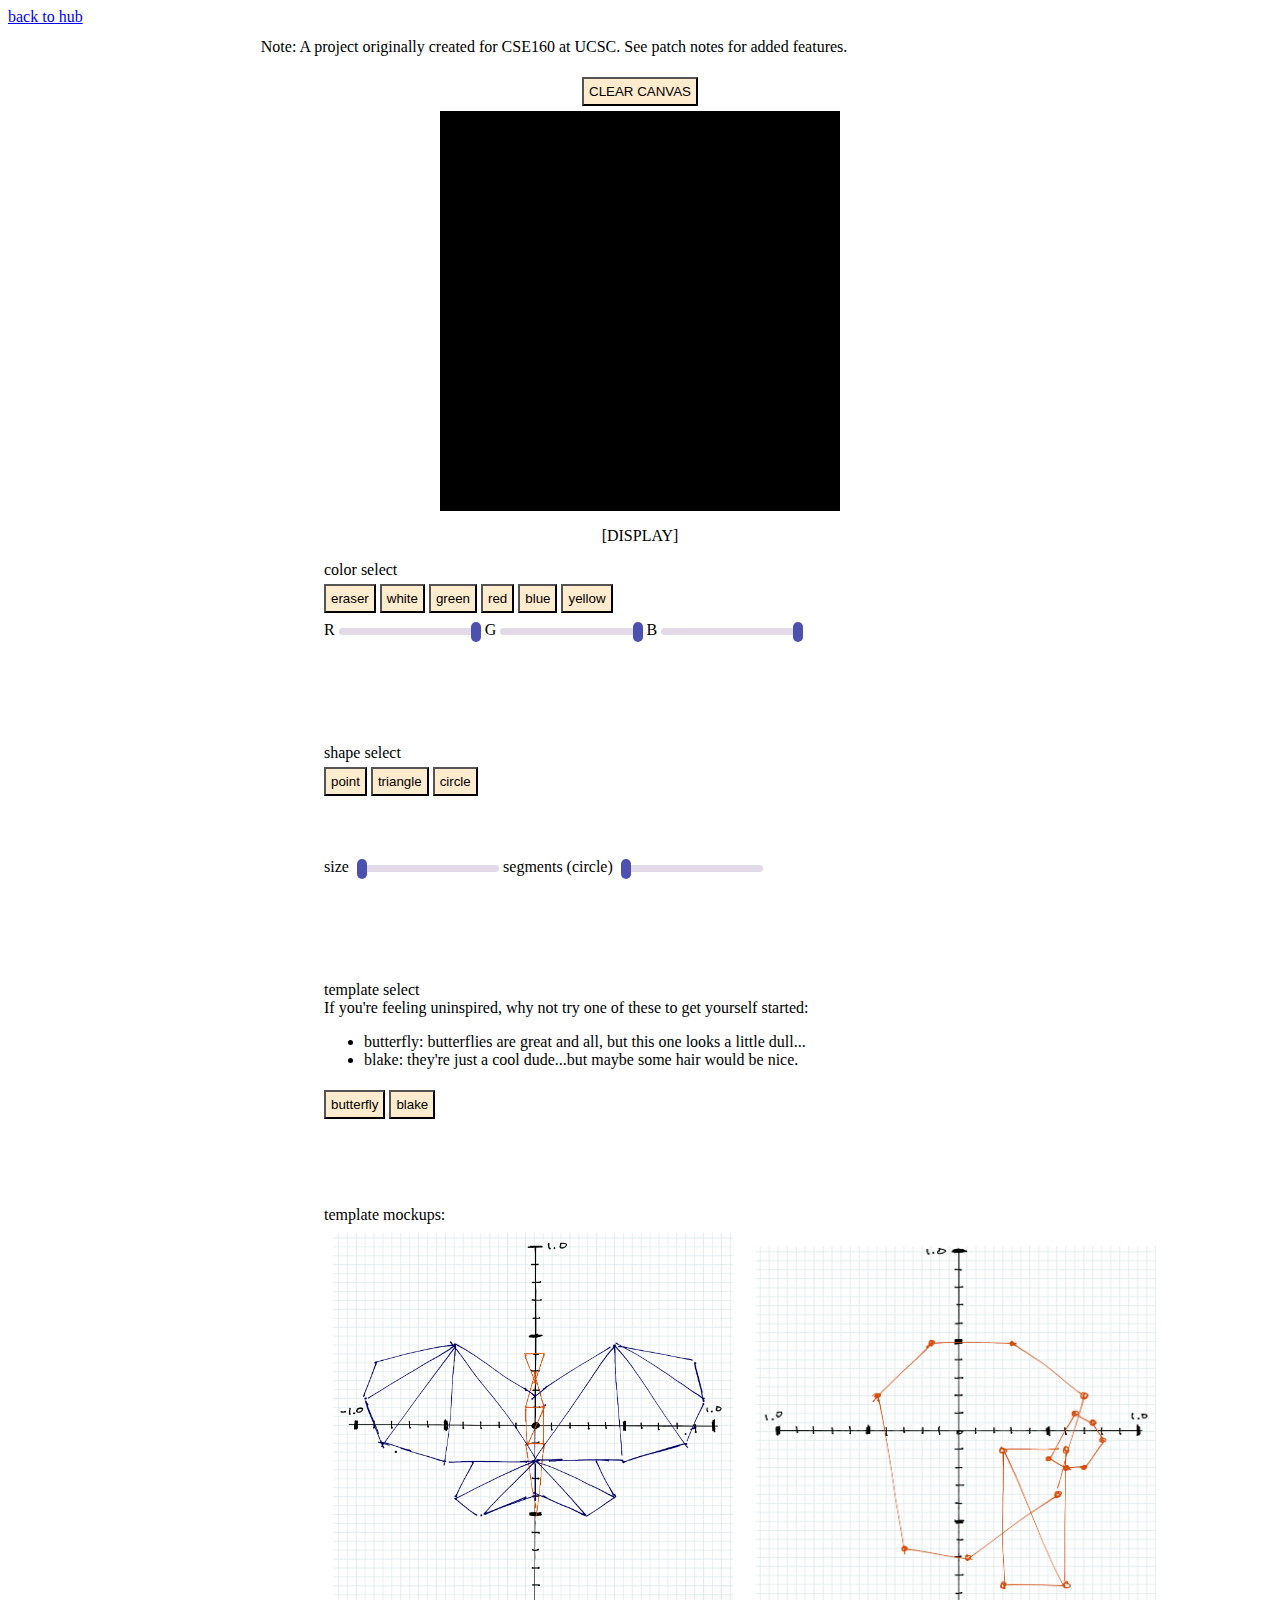
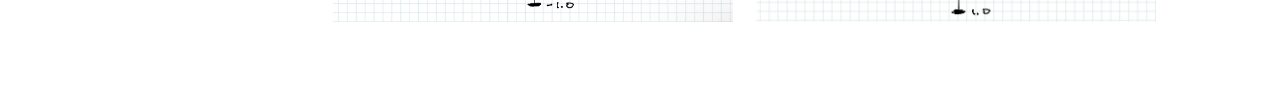
==== asg1/asg1.html @ 35512229 "patch notes + asg1" ====
<!DOCTYPE html>
<html>
    <head>
        <meta charset="utf-8" />
        <title>colored points</title>
        <link rel="stylesheet" href="asg1_style.css">
    </head>
    <body onload="main()">
        <script src="../lib/webgl-utils.js"></script>
        <script src="../lib/webgl-debug.js"></script> 
        <script src="../lib/cuon-utils.js"></script>
        <script src="asg1.js"></script>
        <script src="points.js"></script>
        <script src="triangle.js"></script>
        <script src="circle.js"></script>
        <script src="custom.js"></script>

        <a href="../index.html">back to hub</a>

        <br>

        <p>
            Note: A project originally created for CSE160 at UCSC. See patch notes
            for added features.
        </p>

        <div id="canvasContainer">
            <button type="button" id="clear">CLEAR CANVAS</button>
            <br> 
            <canvas id="webgl" width="400" height="400">
                Please use browser supporting "canvas"
            </canvas>
            <p id="numdot">[DISPLAY]</p>
        </div>
        <!-- -- -- -- -- -- -->
        <div id="interface">

            <div id="colorSelect">
                <label>color select</label>
                <br>
                <button type="button" id="erase">eraser</button>
                <button type="button" id="white">white</button>
                <button type="button" id="green">green</button>
                <button type="button" id="red">red</button>
                <button type="button" id="blue">blue</button>
                <button type="button" id="yellow">yellow</button>
                <br>
                <label id="colorLabel">R</label><input type="range" min="0" max="100" value="255" class="slider" id="redSlide">
                <label id="colorLabel">G</label><input type="range" min="0" max="100" value="255" class="slider" id="greenSlide">
                <label id="colorLabel">B</label><input type="range" min="0" max="100" value="255" class="slider" id="blueSlide">
            </div>

            <br><br>

            <div id="shapeSelect">
                <label>shape select</label>
                <br>
                <button type="button" id="pointButton">point</button>
                <button type="button" id="triangleButton">triangle</button>
                <button type="button" id="circleButton">circle</button>
                <br><br>
                <br><br>
                <label id="shapeselectLabel">size</label>
                <input type="range" min="5" max="40" value="0" class="slider" id="sizeSlide">
                <!---->
                <label id="shapeselectLabel">segments (circle)</label>
                <input type="range" min="5" max="20" value="0" class="slider" id="segmentSlide">
            </div>

            <br><br>

            <div id="fancySelect">
                <label>template select</label>
                <br>
                If you're feeling uninspired, why not try one of these to get yourself started:
                <ul>
                    <li>butterfly: butterflies are great and all, but this one looks a little dull...</li>
                    <li>blake: they're just a cool dude...but maybe some hair would be nice.</li>
                </ul>
                <button type="button" id="custom">butterfly</button>
                <button type="button" id="custom2">blake</button>
            </div>

            <br>

            <div id="drafting">
                <label>template mockups:</label>
                <br>
                <img src="custom.jpeg" alt="my sketch of butterfly">
                <img src="custom2.jpg" alt="my sketch of a cool dude">
            </div>
        </div>
    </body>
</html>
---- asg1/asg1_style.css ----
br {
    display: block;
    content: ''; 
    margin-bottom: 5px;
}

#colorLabel {
    padding-right: 4px;
}

#shapeselectLabel{
    padding-right: 4px;
}

#canvasContainer {
    width: 100%;
    text-align:center;
    margin-bottom: 2px;
}

#interface {
    width: 100%;
    text-align: center;
}

#colorSelect {
    margin-left: 25%;
    text-align: left;
    padding-bottom: 5%;
}

#shapeSelect {
    margin-left: 25%;
    text-align: left;
    padding-bottom: 5%;
}

#fancySelect {
    margin-left: 25%;
    text-align: left;
    padding-bottom: 5%;
}

#drafting {
    margin-left: 25%;
    text-align: left;
    padding-bottom: 5%;
}

img {
    padding: 1%;
    width: 400px;
    height: auto; /* Maintain aspect ratio */
  }

canvas {
    display: inline;
}

a {
    text-align: left;
}

p {
    margin-left: 20%;
    margin-right: 20%;
    margin-top: 2px;
    padding-top:10px;
}

button {
    background-color: blanchedalmond;
    padding: 5px;
    margin-top: 5px;
    margin-bottom: 5px;
}

button:hover {
    background-color:bisque;
}

/* SLIDER STYLING - sourced from W3 Schools */
.slider {
    -webkit-appearance: none;
    width: 15%;
    height: 7px;
    background-color: #e2dae6;
    border-radius: 5px;
    outline: none;
    margin: 10px 0;
  }
  
  .slider::-webkit-slider-thumb {
    -webkit-appearance: none;
    appearance: none;
    width: 10px;
    height: 20px; 
    background-color: #4c51af; 
    border-radius: 10px;
    cursor: pointer;
  }
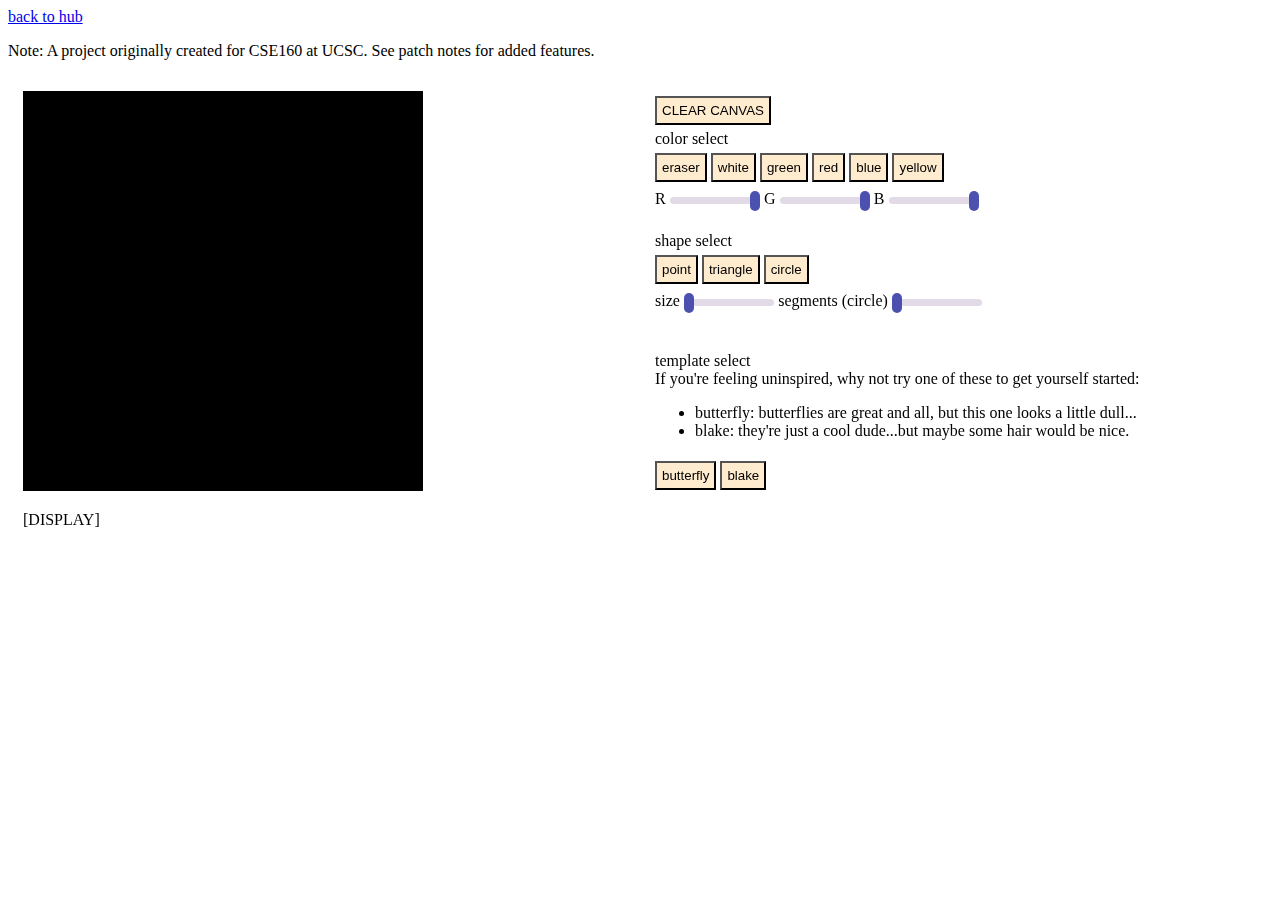
==== commit 8d423902: "sidebyside" ====
--- a/asg1/asg1.html
+++ b/asg1/asg1.html
@@ -24,18 +24,20 @@
             for added features.
         </p>
 
-        <div id="canvasContainer">
-            <button type="button" id="clear">CLEAR CANVAS</button>
-            <br> 
+        <div class="container">
+        <!----- CANVAS ----->
+        <div class="flex" id="canvasContainer">
             <canvas id="webgl" width="400" height="400">
                 Please use browser supporting "canvas"
             </canvas>
             <p id="numdot">[DISPLAY]</p>
         </div>
-        <!-- -- -- -- -- -- -->
-        <div id="interface">
 
+        <!----- INTERFACE ----->
+        <div class="flex">
             <div id="colorSelect">
+                <button type="button" id="clear">CLEAR CANVAS</button>
+                <br>
                 <label>color select</label>
                 <br>
                 <button type="button" id="erase">eraser</button>
@@ -45,12 +47,15 @@
                 <button type="button" id="blue">blue</button>
                 <button type="button" id="yellow">yellow</button>
                 <br>
-                <label id="colorLabel">R</label><input type="range" min="0" max="100" value="255" class="slider" id="redSlide">
-                <label id="colorLabel">G</label><input type="range" min="0" max="100" value="255" class="slider" id="greenSlide">
-                <label id="colorLabel">B</label><input type="range" min="0" max="100" value="255" class="slider" id="blueSlide">
+                <label id="colorLabel">R</label>
+                <input type="range" min="0" max="100" value="255" class="slider" id="redSlide">
+                <label id="colorLabel">G</label>
+                <input type="range" min="0" max="100" value="255" class="slider" id="greenSlide">
+                <label id="colorLabel">B</label>
+                <input type="range" min="0" max="100" value="255" class="slider" id="blueSlide">
             </div>
 
-            <br><br>
+            <br>
 
             <div id="shapeSelect">
                 <label>shape select</label>
@@ -58,8 +63,7 @@
                 <button type="button" id="pointButton">point</button>
                 <button type="button" id="triangleButton">triangle</button>
                 <button type="button" id="circleButton">circle</button>
-                <br><br>
-                <br><br>
+                <br>
                 <label id="shapeselectLabel">size</label>
                 <input type="range" min="5" max="40" value="0" class="slider" id="sizeSlide">
                 <!---->
@@ -83,12 +87,15 @@
 
             <br>
 
-            <div id="drafting">
-                <label>template mockups:</label>
-                <br>
-                <img src="custom.jpeg" alt="my sketch of butterfly">
-                <img src="custom2.jpg" alt="my sketch of a cool dude">
-            </div>
         </div>
+        </div>
+        <!--
+        <div id="drafting">
+            <label>template mockups:</label>
+            <br>
+            <img src="custom.jpeg" alt="my sketch of butterfly">
+            <img src="custom2.jpg" alt="my sketch of a cool dude">
+        </div>
+        -->
     </body>
 </html>--- a/asg1/asg1_style.css
+++ b/asg1/asg1_style.css
@@ -1,80 +1,20 @@
-br {
-    display: block;
-    content: ''; 
-    margin-bottom: 5px;
+/* ALIGN */
+.container {
+    display: flex;
+}
+.flex {
+    flex: 1;
+    padding: 10px;
+    margin: 5px;
 }
 
-#colorLabel {
-    padding-right: 4px;
-}
-
-#shapeselectLabel{
-    padding-right: 4px;
-}
-
-#canvasContainer {
-    width: 100%;
-    text-align:center;
-    margin-bottom: 2px;
-}
-
-#interface {
-    width: 100%;
-    text-align: center;
-}
-
-#colorSelect {
-    margin-left: 25%;
-    text-align: left;
-    padding-bottom: 5%;
-}
-
-#shapeSelect {
-    margin-left: 25%;
-    text-align: left;
-    padding-bottom: 5%;
-}
-
-#fancySelect {
-    margin-left: 25%;
-    text-align: left;
-    padding-bottom: 5%;
-}
-
-#drafting {
-    margin-left: 25%;
-    text-align: left;
-    padding-bottom: 5%;
-}
-
-img {
-    padding: 1%;
-    width: 400px;
-    height: auto; /* Maintain aspect ratio */
-  }
-
-canvas {
-    display: inline;
-}
-
-a {
-    text-align: left;
-}
-
-p {
-    margin-left: 20%;
-    margin-right: 20%;
-    margin-top: 2px;
-    padding-top:10px;
-}
-
+/* BUTTON */
 button {
     background-color: blanchedalmond;
     padding: 5px;
     margin-top: 5px;
     margin-bottom: 5px;
 }
-
 button:hover {
     background-color:bisque;
 }
@@ -89,7 +29,6 @@
     outline: none;
     margin: 10px 0;
   }
-  
   .slider::-webkit-slider-thumb {
     -webkit-appearance: none;
     appearance: none;
@@ -98,4 +37,4 @@
     background-color: #4c51af; 
     border-radius: 10px;
     cursor: pointer;
-  }
+  }